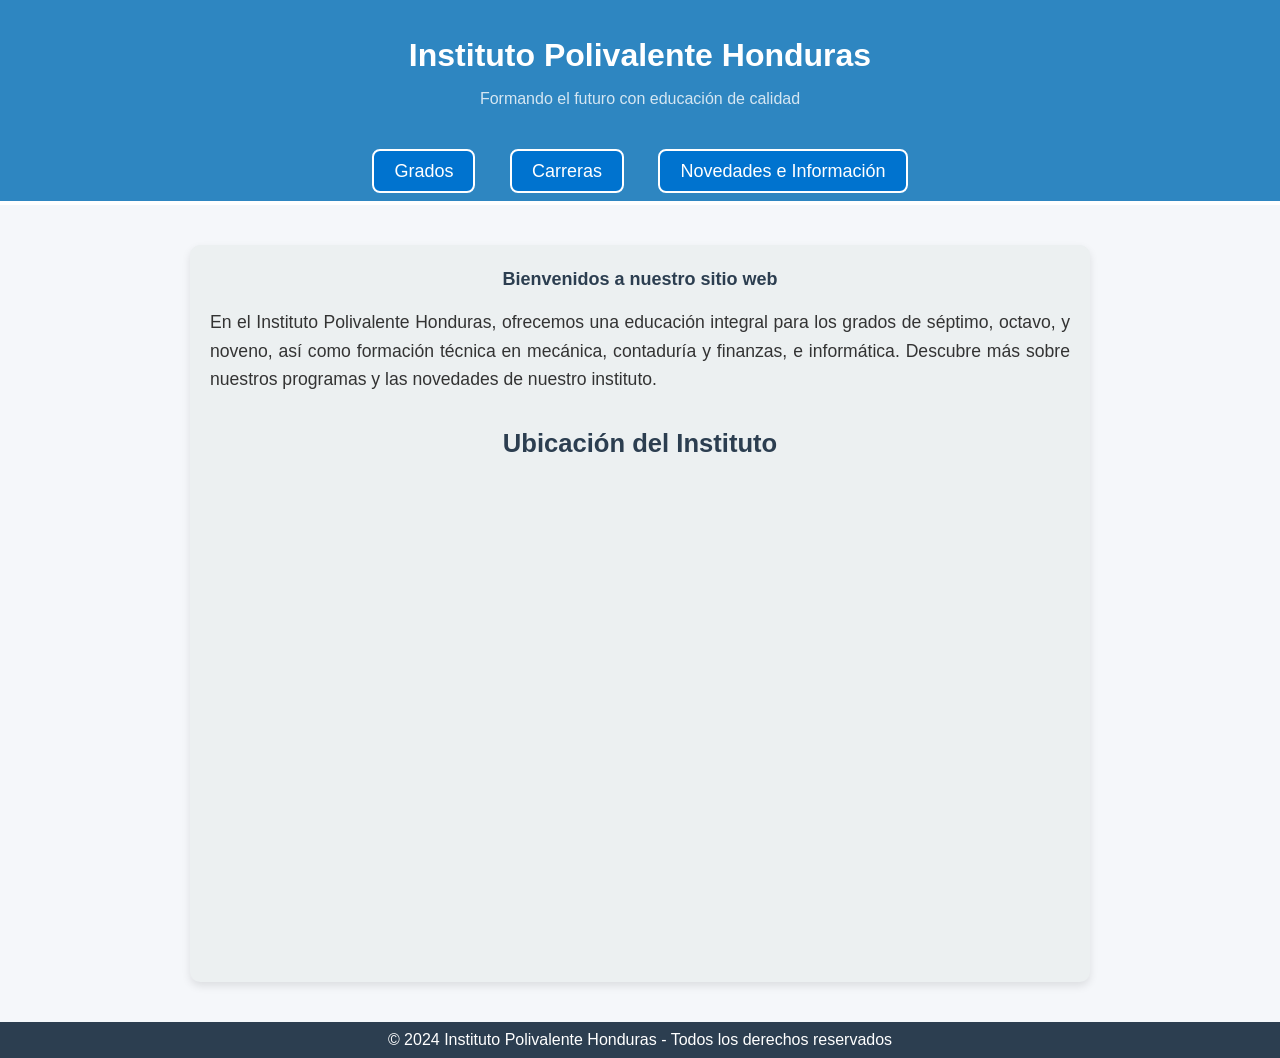
==== index.html @ e366259c "Update index.html" ====
<!DOCTYPE html>
<html lang="es">
<head>
    <meta charset="UTF-8">
    <meta name="viewport" content="width=device-width, initial-scale=1.0">
    <title>Instituto Polivalente Honduras</title>
    <link rel="stylesheet" href="styles.css">
</head>
<body>

    <header class="header">
        <h1 class="logo">Instituto Polivalente Honduras</h1>
        <p class="tagline">Formando el futuro con educación de calidad</p>
    </header>

    <nav class="navbar">
        <a href="grados.html" class="nav-link">Grados</a>
        <a href="carreras.html" class="nav-link">Carreras</a>
        <a href="novedades.html" class="nav-link">Novedades e Información</a>
        
    </nav>

    <main class="main-content">
        <section class="intro">
            <h2 style="font-size: 18px;">Bienvenidos a nuestro sitio web</h2>
            <p>En el Instituto Polivalente Honduras, ofrecemos una educación integral para los grados de séptimo, octavo, y noveno, así como formación técnica en mecánica, contaduría y finanzas, e informática. Descubre más sobre nuestros programas y las novedades de nuestro instituto.</p>
        </section>

        <section id="ubicacion" class="map-section">
            <h2>Ubicación del Instituto</h2>
            <div class="map-container">
                <iframe 
                    src="https://www.google.com/maps/embed?pb=!1m18!1m12!1m3!1d3879.4453518799696!2d-87.72122279999999!3d13.508238799999999!2m3!1f0!2f0!3f0!3m2!1i1024!2i768!4f13.1!3m3!1m2!1s0x8f7ab37facd84163%3A0xeb27e992968ce3ac!2sInstituto%20Polivalente%20%22%20Honduras%20%22%20Alianza%2C%20Valle!5e0!3m2!1ses!2shn!4v1728797459379!5m2!1ses!2shn" 
                    allowfullscreen="" loading="lazy" referrerpolicy="no-referrer-when-downgrade">
                </iframe>
            </div>
        </section>
    </main>

    <footer class="footer">
        <p>© 2024 Instituto Polivalente Honduras - Todos los derechos reservados</p>
    </footer>
   <style>
* {
    margin: 0;
       padding: 0;
        box-sizing: border-box;
    font-family: 'Arial', sans-serif;
}

body {
       background-color: #f5f7fa;
    color: #333;
       line-height: 1.6;
    min-height: 100vh;
}

.header {
    background-color: #2E86C1;
      color: white;
      text-align: center;
      padding: 30px 15px;
}

.logo {
      font-size: 2rem; 
      margin-bottom: 5px;
}

.tagline {
      font-size: 1rem;
      font-weight: 300;
    opacity: 0.8;
} 

.navbar {
    background-color: #2E86C1;
    padding: 15px 0;
    text-align: center;
    border-bottom: 4px solid #FFFFFF;
    position: relative;
}

.navbar::before,
.navbar::after {
    color: white;
    padding: 0px;
       font-size: 15px;
       position: absolute;
       top: 50%;
    transform: translateY(-50%);
}

.navbar::before {
    left: 10px;
}

.navbar::after {
    right: 10px;
}

.nav-link {
      color: white;
       text-decoration: none;
        margin: 10px 15px;
          padding: 10px 20px;
    background-color: #0073CF;
      font-size: 18px;
        border-radius: 8px;
       border: 2px solid #FFFFFF;
    transition: background-color 0.3s, transform 0.2s;
}

.nav-link:hover {
    background-color: white;
    color: #0073CF;
    transform: scale(1.05);
}

@media (max-width: 768px) {
    .nav-link {
          display: block;
          margin: 10px auto;
    }
}

.main-content {
    max-width: 900px;
       margin: 40px auto;
      padding: 20px;
      background-color: #ecf0f1;
     border-radius: 10px;
    box-shadow: 0 4px 8px rgba(0, 0, 0, 0.1);
}

.intro h2 {
    margin-bottom: 15px;
    font-size: 1.8rem;
    color: #2c3e50;
    text-align: center;
}

.intro p {
    margin-bottom: 10px;
    font-size: 1.1rem;
    text-align: justify;
}

.map-section {
    text-align: center;
    margin-top: 30px;
}

.map-section h2 {
    margin-bottom: 15px;
    font-size: 1.6rem;
    color: #2c3e50;
}

.map-container {
    position: relative;
    overflow: hidden;
    padding-bottom: 56.25%;  
    height: 0;
    width: 80%;
    max-width: 800px;
    margin: 0 auto;
}

.map-container iframe {
    position: absolute;
    top: 0;
    left: 0;
    width: 100%;
    height: 100%;
    border: none;
}

.footer {
    background-color: #2c3e50;
    color: white;
    text-align: center;
    padding: 5px;
    margin-top: 18px;
}

@media (max-width: 768px) {
    .logo {
        font-size: 1.5rem;
    }

    .main-content {
        padding: 15px;
    }

    .nav-link {
        display: block;
        margin: 10px 0;
    }
}
</style>
</body>
</html>
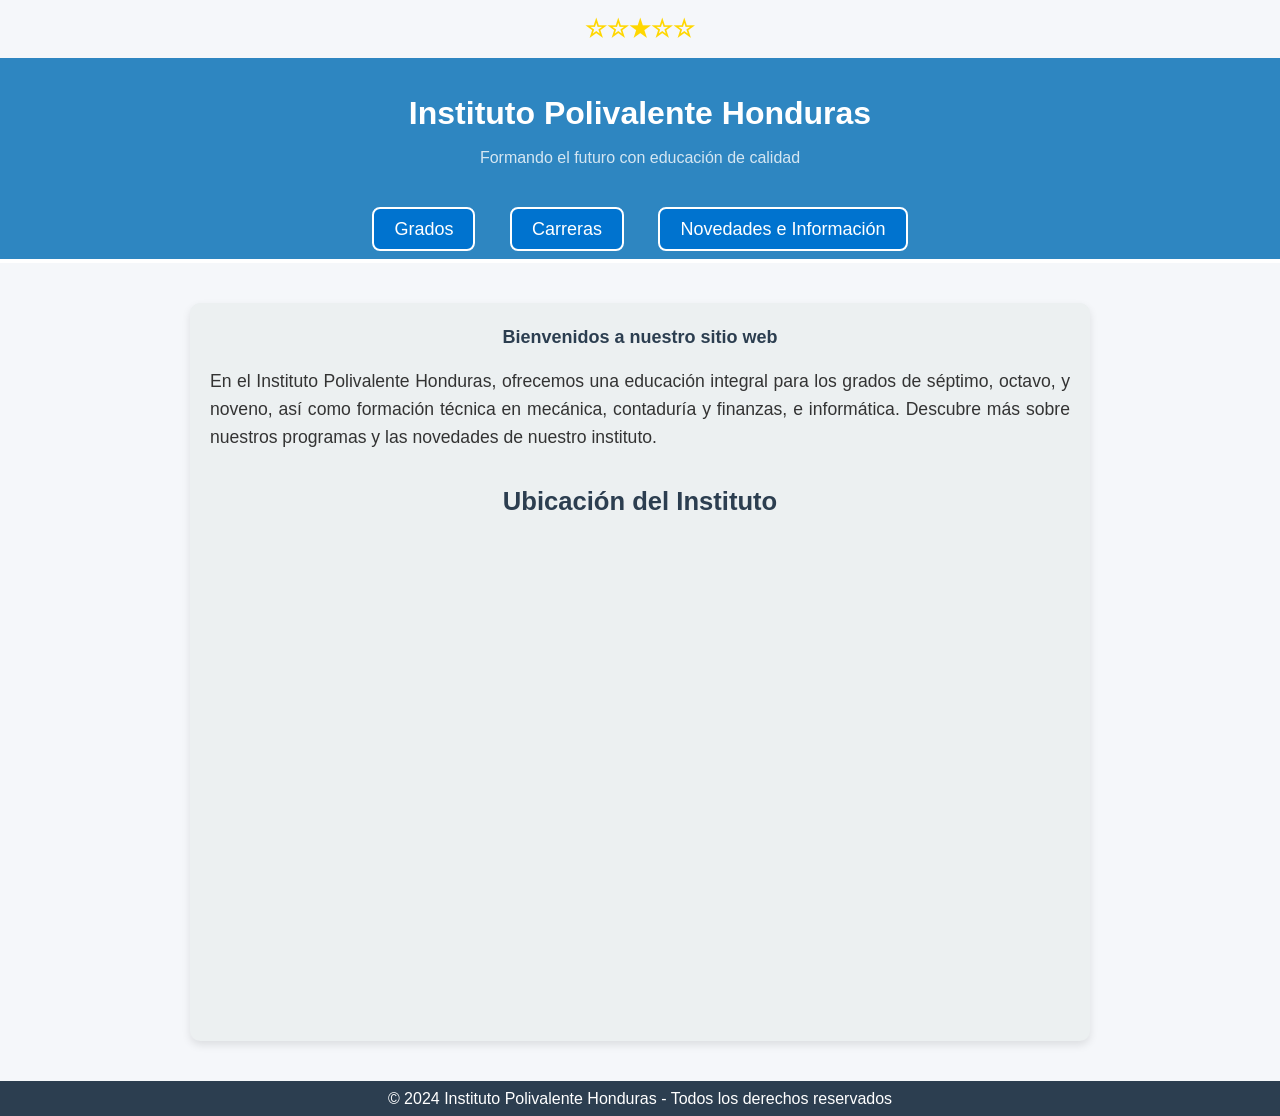
==== commit 8df59803: "Update index.html" ====
--- a/index.html
+++ b/index.html
@@ -7,7 +7,7 @@
     <link rel="stylesheet" href="styles.css">
 </head>
 <body>
-
+      <div class="stars">☆☆★☆☆</div>
     <header class="header">
         <h1 class="logo">Instituto Polivalente Honduras</h1>
         <p class="tagline">Formando el futuro con educación de calidad</p>
@@ -66,6 +66,13 @@
       font-size: 2rem; 
       margin-bottom: 5px;
 }
+     .stars {
+        text-align: center;
+        font-size: 24px;
+        margin: 10px 0;
+        color: gold;
+        font-weight: bold;
+}
 
 .tagline {
       font-size: 1rem;
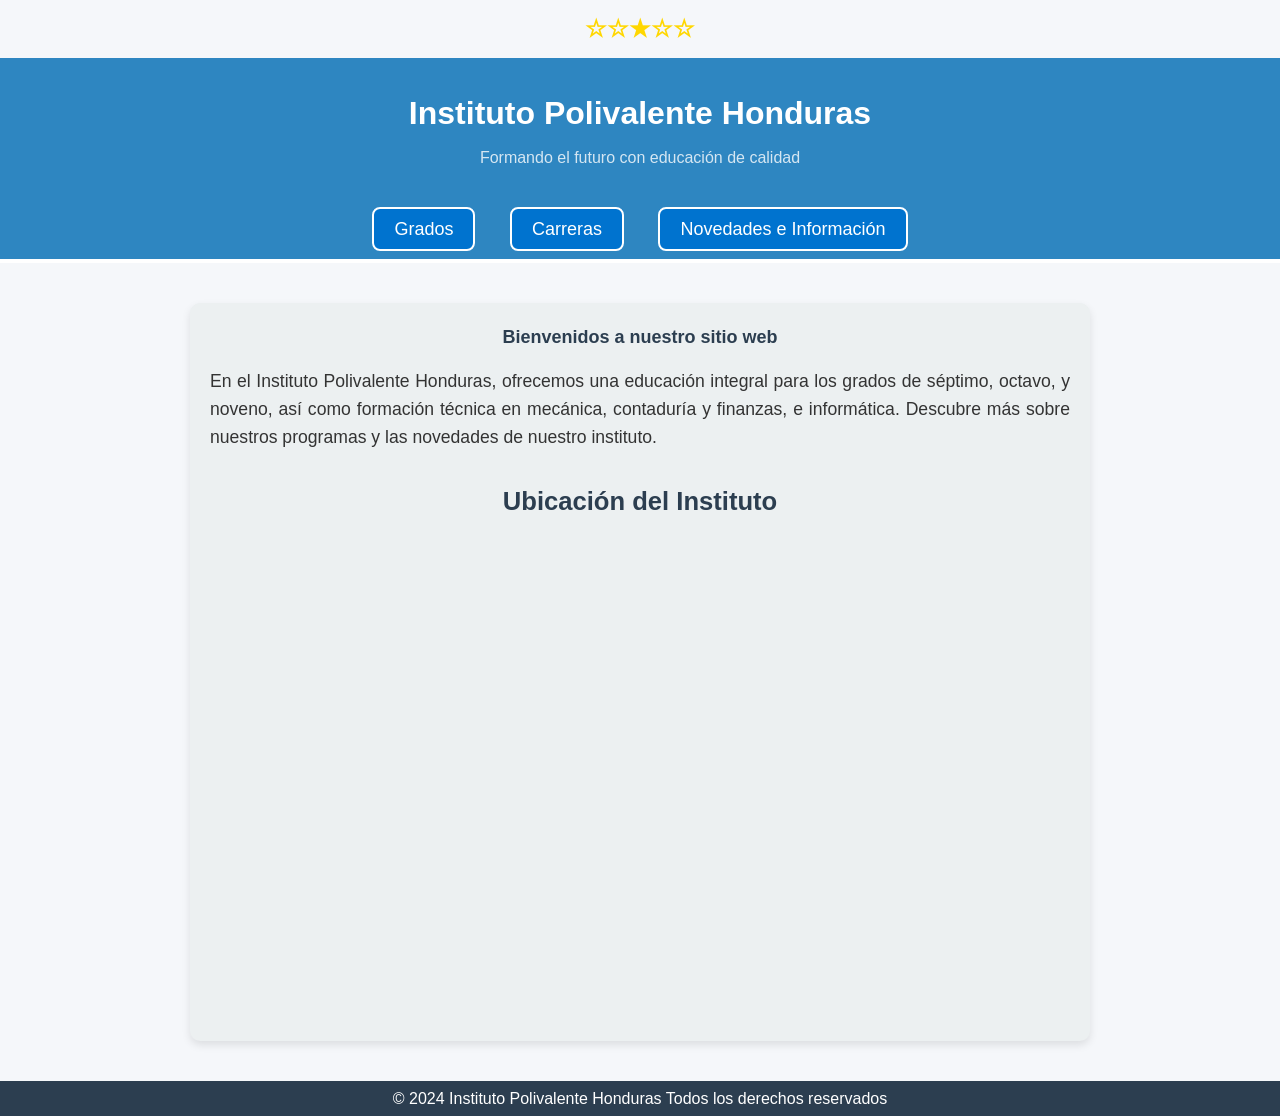
==== commit 001d6787: "Update index.html" ====
--- a/index.html
+++ b/index.html
@@ -38,7 +38,7 @@
     </main>
 
     <footer class="footer">
-        <p>© 2024 Instituto Polivalente Honduras - Todos los derechos reservados</p>
+        <p>© 2024 Instituto Polivalente Honduras Todos los derechos reservados</p>
     </footer>
    <style>
 * {
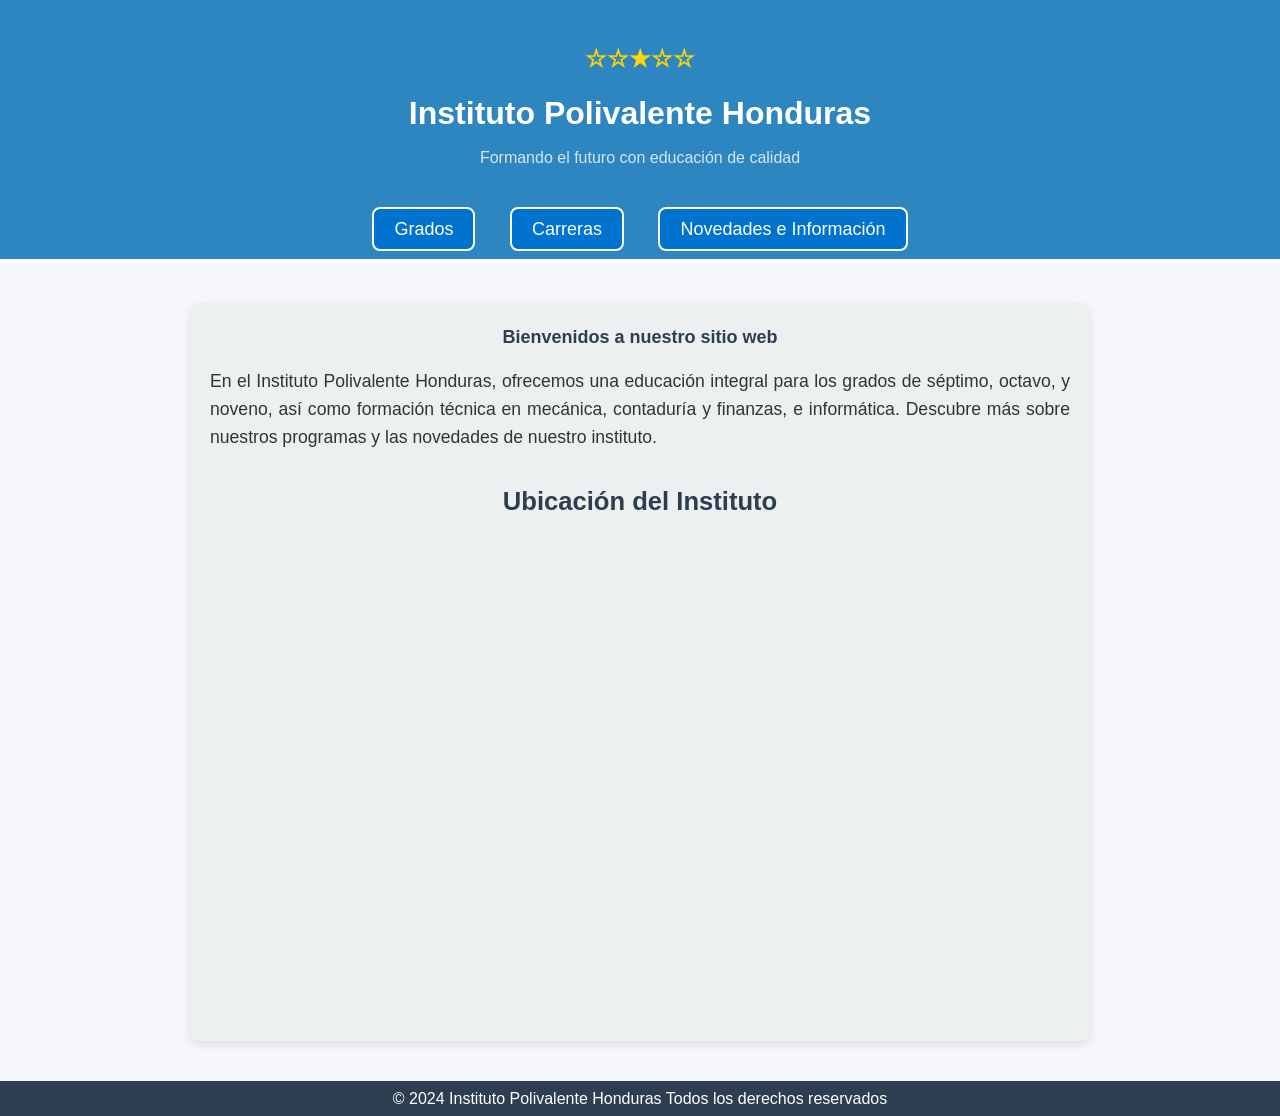
==== commit 8fdfa859: "Update index.html" ====
--- a/index.html
+++ b/index.html
@@ -7,8 +7,8 @@
     <link rel="stylesheet" href="styles.css">
 </head>
 <body>
-      <div class="stars">☆☆★☆☆</div>
     <header class="header">
+        <div class="stars">☆☆★☆☆</div>
         <h1 class="logo">Instituto Polivalente Honduras</h1>
         <p class="tagline">Formando el futuro con educación de calidad</p>
     </header>
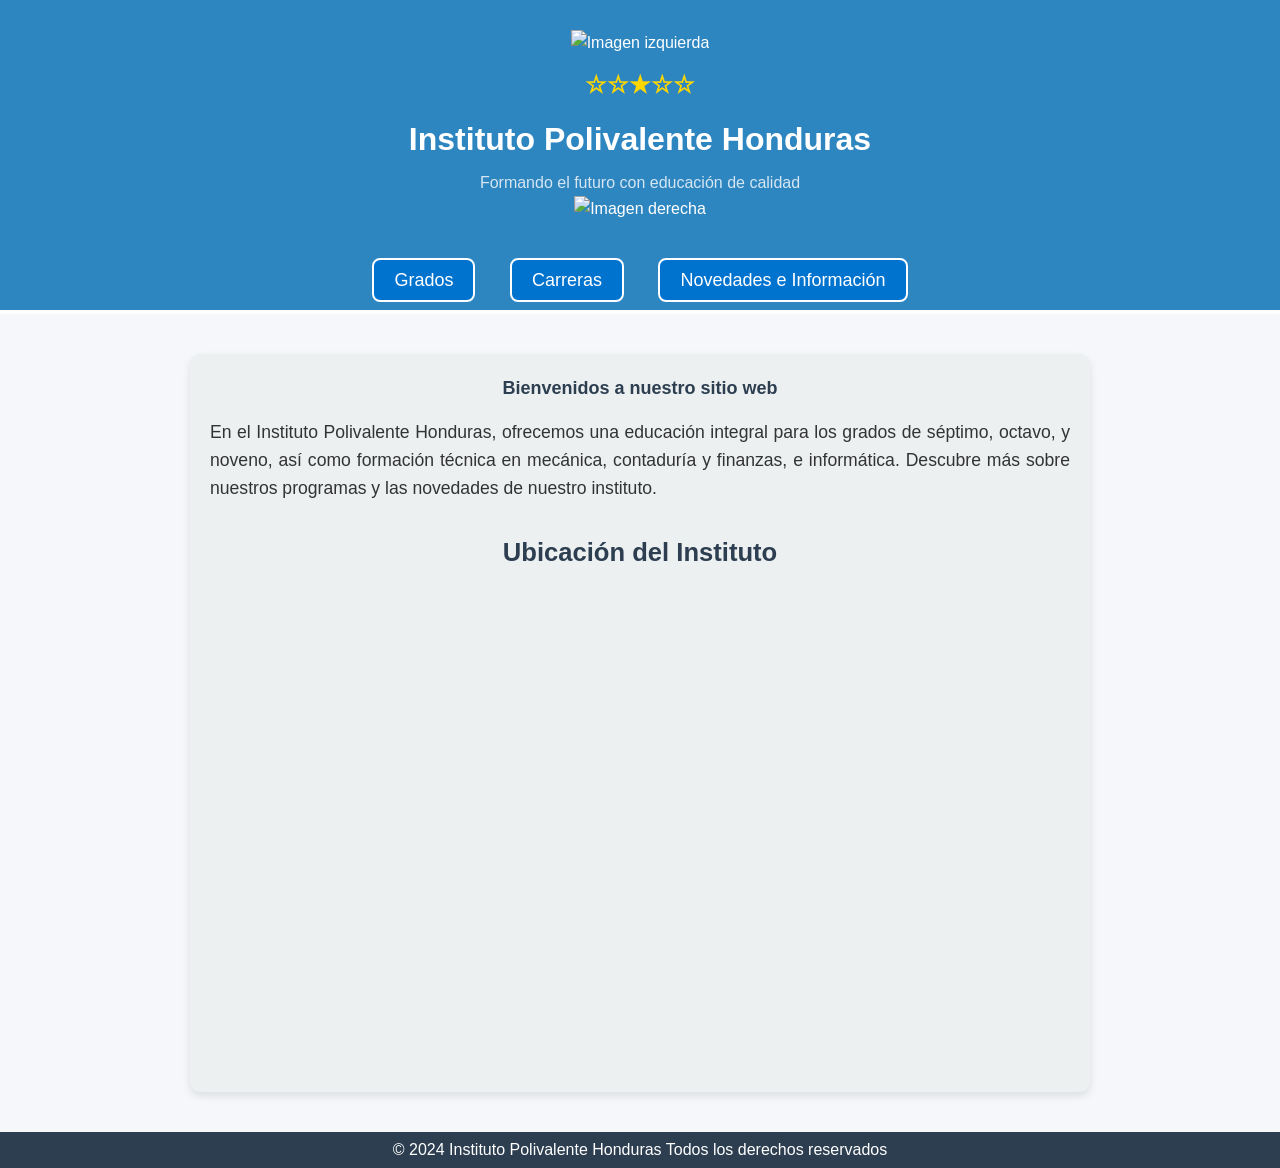
==== commit 38309c80: "Update index.html" ====
--- a/index.html
+++ b/index.html
@@ -7,10 +7,14 @@
     <link rel="stylesheet" href="styles.css">
 </head>
 <body>
-    <header class="header">
-        <div class="stars">☆☆★☆☆</div>
-        <h1 class="logo">Instituto Polivalente Honduras</h1>
-        <p class="tagline">Formando el futuro con educación de calidad</p>
+   <header class="header">
+        <img src="Logo Hd iph.jpg" class="left-image" alt="Imagen izquierda">
+        <div class="header-content">
+            <div class="stars">☆☆★☆☆</div>
+            <h1 class="logo">Instituto Polivalente Honduras</h1>
+            <p class="tagline">Formando el futuro con educación de calidad</p>
+        </div>
+        <img src="Logo Hd iph.jpg" class="right-image" alt="Imagen derecha">
     </header>
 
     <nav class="navbar">
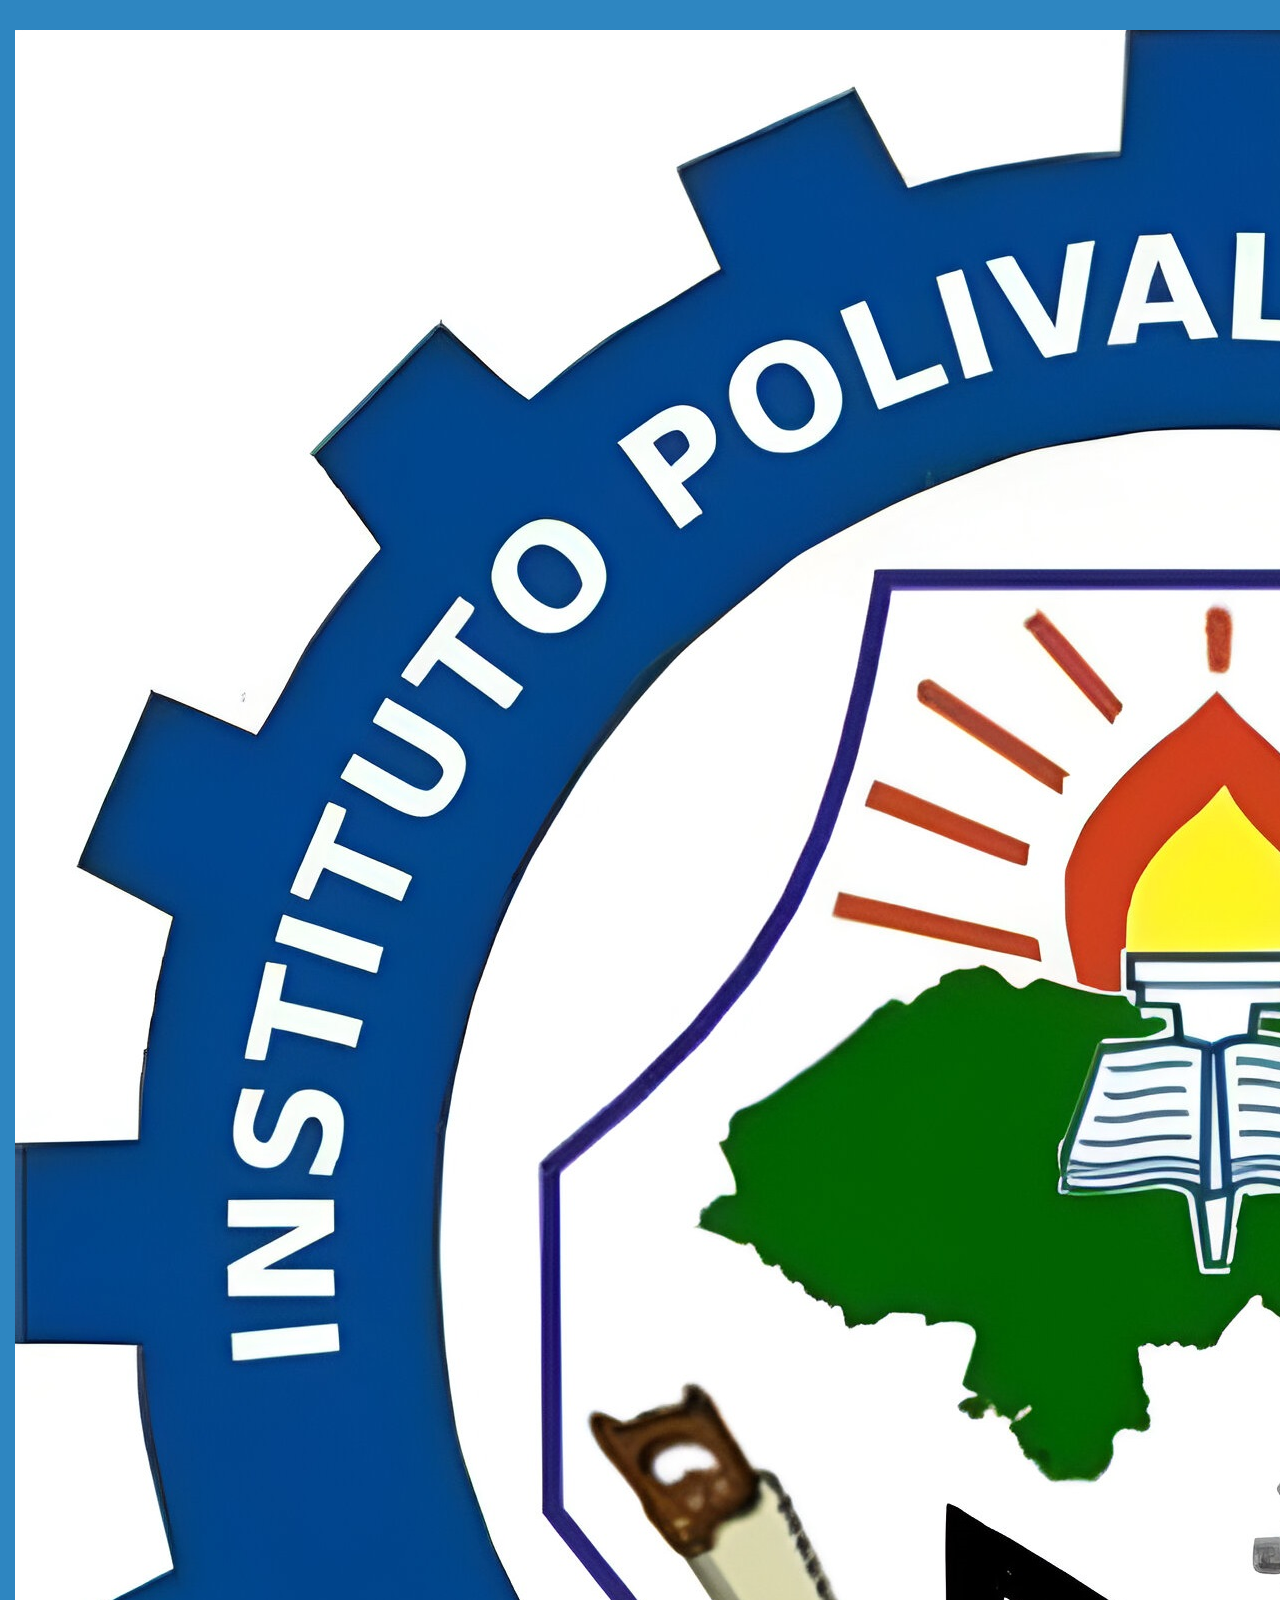
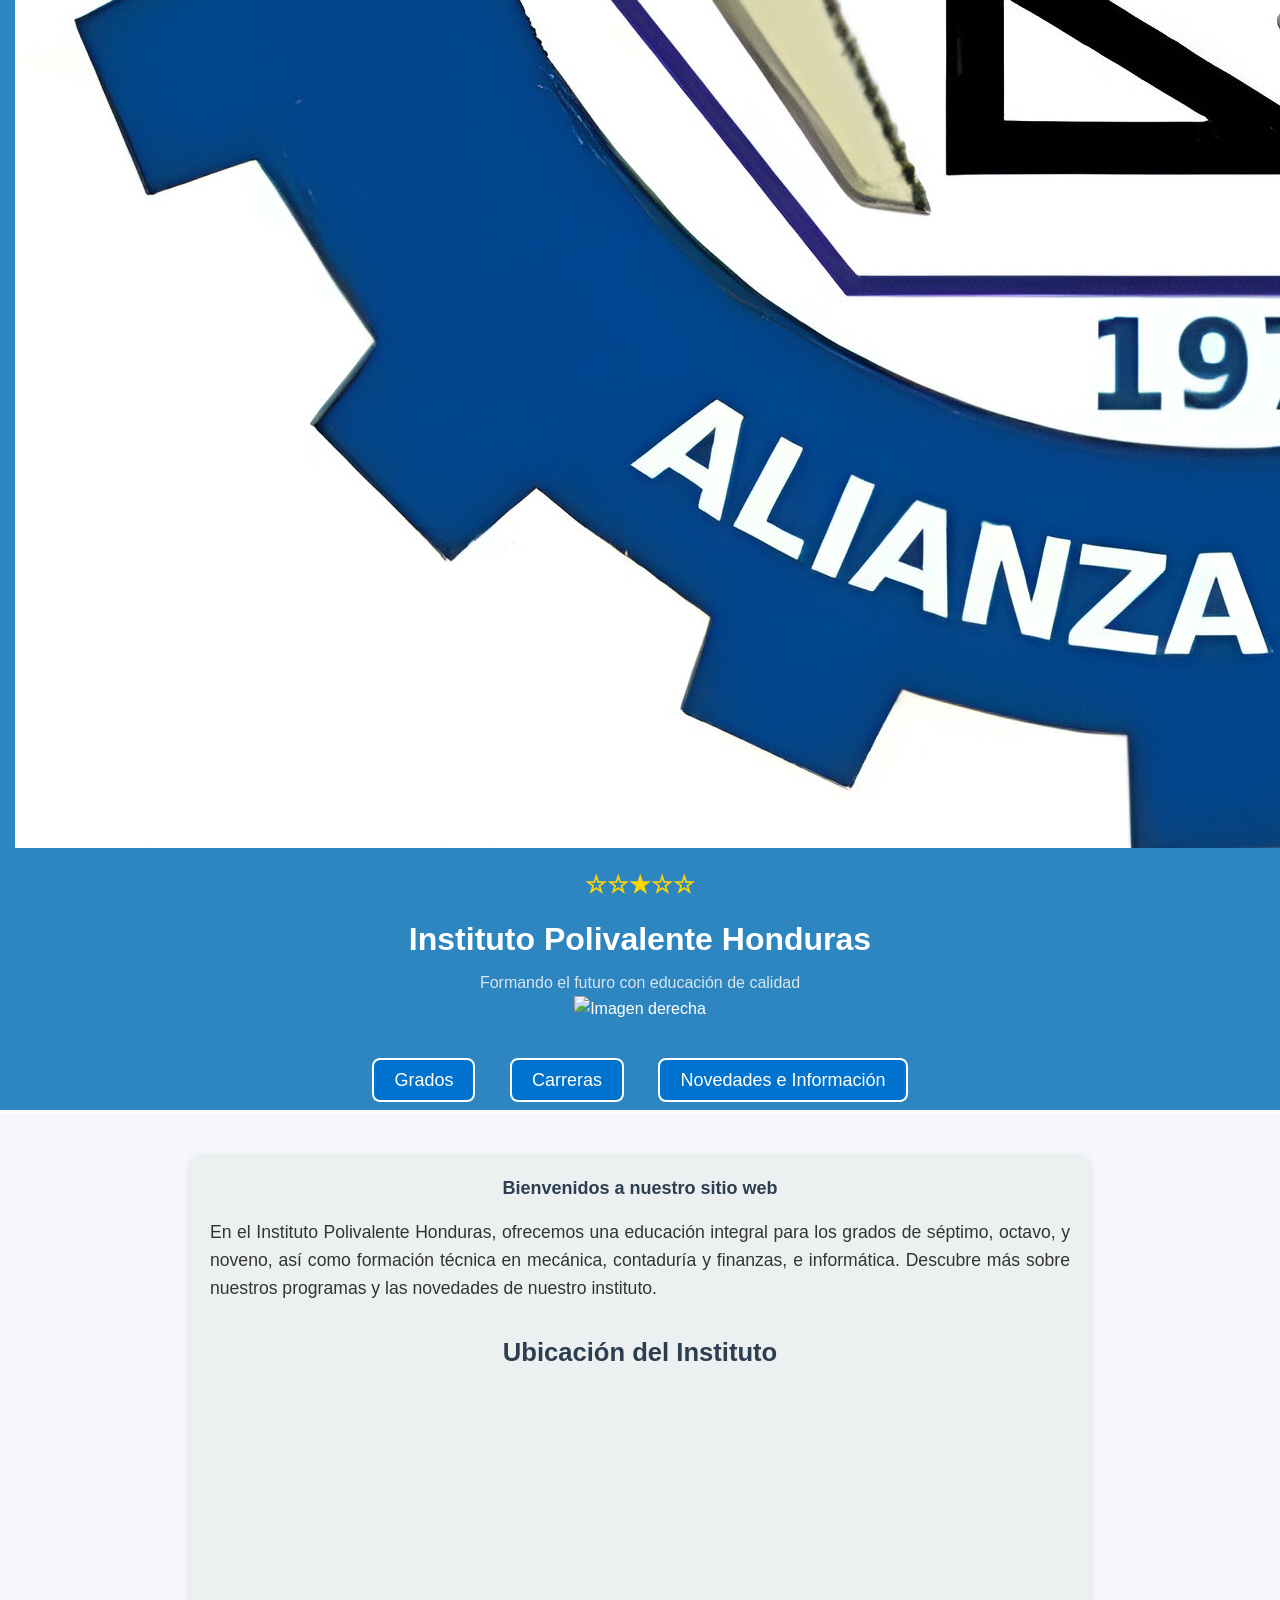
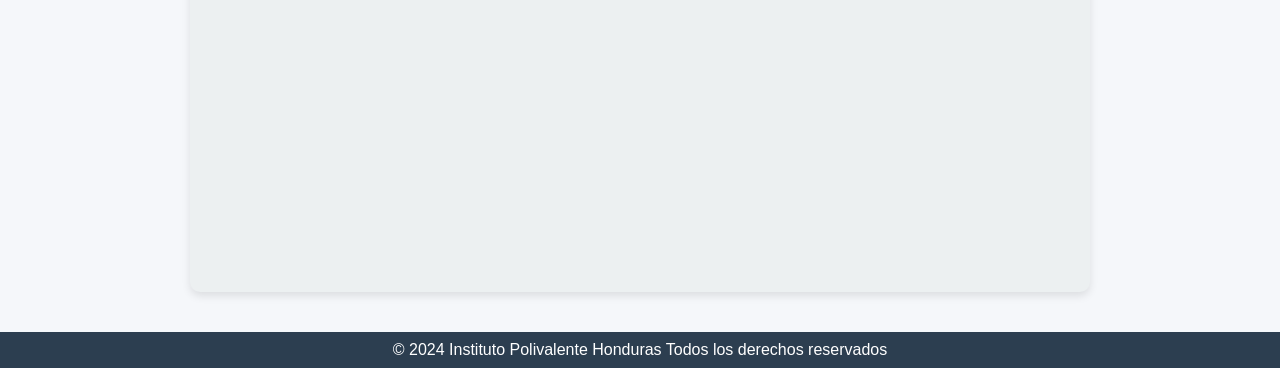
==== commit 27300d80: "Update index.html" ====
--- a/index.html
+++ b/index.html
@@ -8,13 +8,13 @@
 </head>
 <body>
    <header class="header">
-        <img src="Logo Hd iph.jpg" class="left-image" alt="Imagen izquierda">
+        <img src="Imagenes/Logo Hd iph.jpg" class="left-image" alt="Imagen izquierda">
         <div class="header-content">
             <div class="stars">☆☆★☆☆</div>
             <h1 class="logo">Instituto Polivalente Honduras</h1>
             <p class="tagline">Formando el futuro con educación de calidad</p>
         </div>
-        <img src="Logo Hd iph.jpg" class="right-image" alt="Imagen derecha">
+        <img src="ImagenesLogo Hd iph.jpg" class="right-image" alt="Imagen derecha">
     </header>
 
     <nav class="navbar">
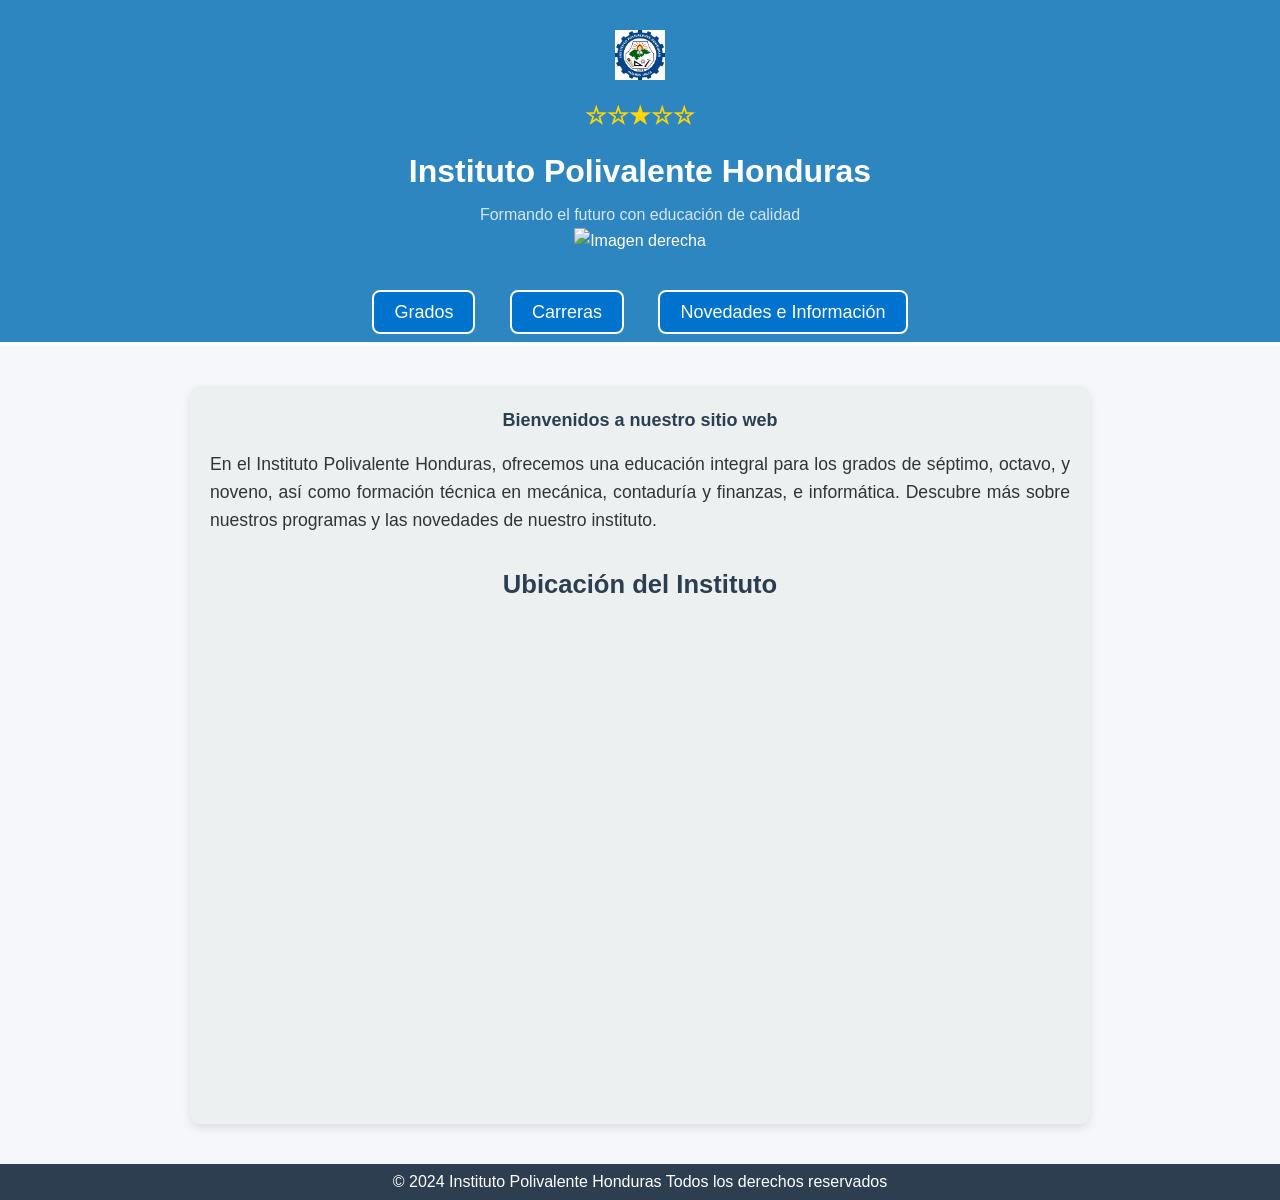
==== commit 39509dde: "Update index.html" ====
--- a/index.html
+++ b/index.html
@@ -91,7 +91,14 @@
     border-bottom: 4px solid #FFFFFF;
     position: relative;
 }
-
+       
+
+.left-image, .right-image {
+    width: 50px; 
+    height: auto;
+}
+
+       
 .navbar::before,
 .navbar::after {
     color: white;
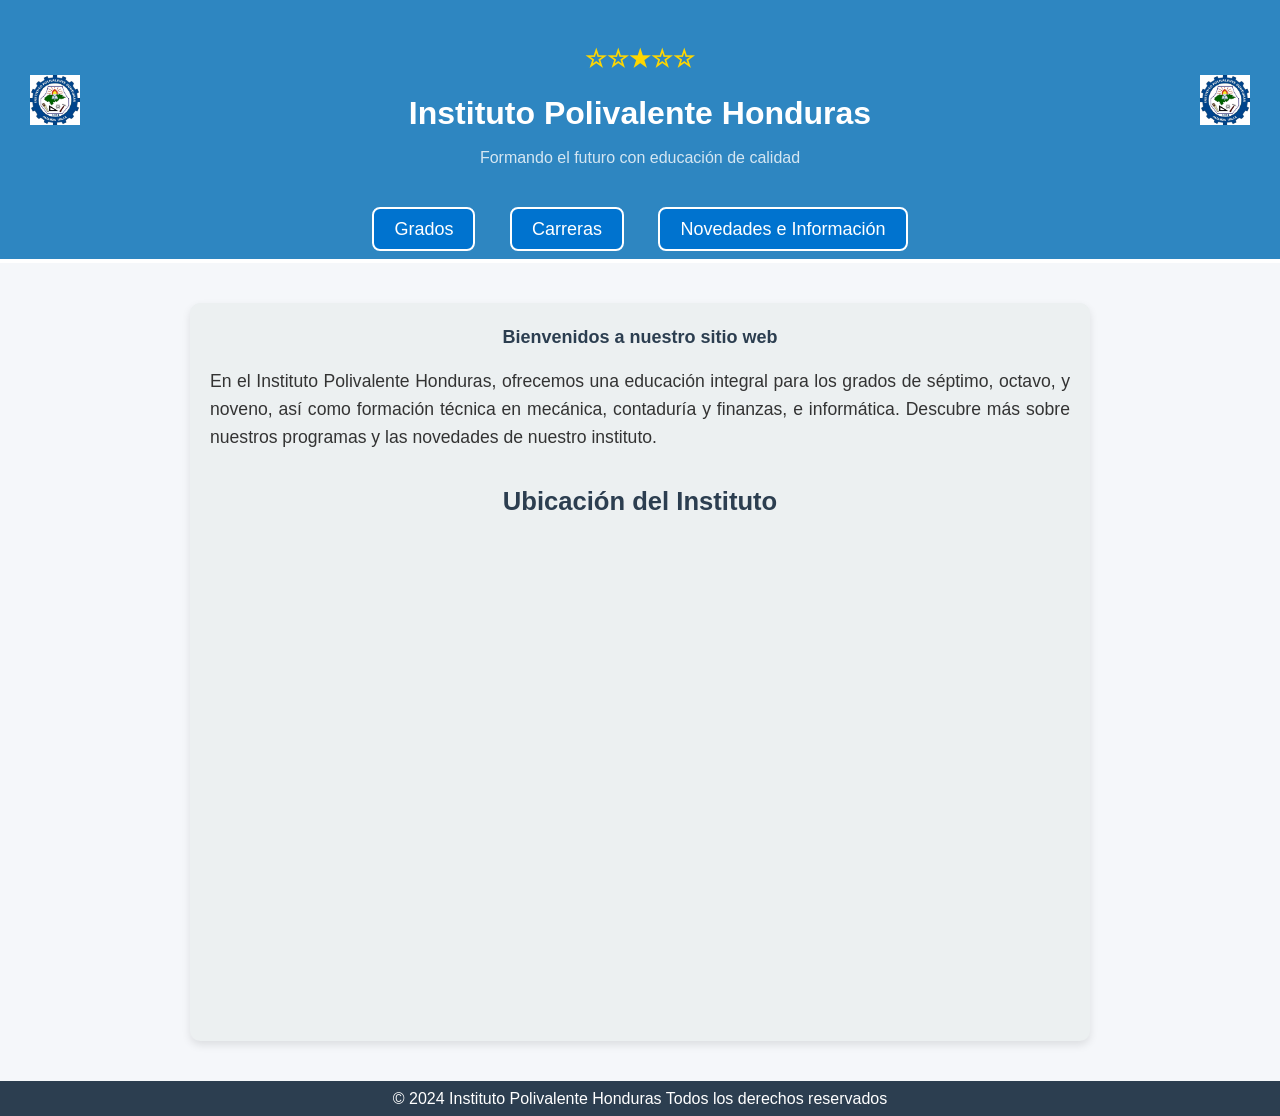
==== commit 19f1953f: "Update index.html" ====
--- a/index.html
+++ b/index.html
@@ -8,14 +8,14 @@
 </head>
 <body>
    <header class="header">
-        <img src="Imagenes/Logo Hd iph.jpg" class="left-image" alt="Imagen izquierda">
-        <div class="header-content">
-            <div class="stars">☆☆★☆☆</div>
-            <h1 class="logo">Instituto Polivalente Honduras</h1>
-            <p class="tagline">Formando el futuro con educación de calidad</p>
-        </div>
-        <img src="ImagenesLogo Hd iph.jpg" class="right-image" alt="Imagen derecha">
-    </header>
+    <img src="Imagenes/Logo Hd iph.jpg" class="left-image" alt="Imagen izquierda">
+    <div class="header-content">
+        <div class="stars">☆☆★☆☆</div>
+        <h1 class="logo">Instituto Polivalente Honduras</h1>
+        <p class="tagline">Formando el futuro con educación de calidad</p>
+    </div>
+    <img src="Imagenes/Logo Hd iph.jpg" class="right-image" alt="Imagen derecha">
+</header>
 
     <nav class="navbar">
         <a href="grados.html" class="nav-link">Grados</a>
@@ -61,29 +61,50 @@
 
 .header {
     background-color: #2E86C1;
-      color: white;
-      text-align: center;
-      padding: 30px 15px;
+    color: white;
+    padding: 30px;
+    display: flex;  
+    align-items: center;
+    justify-content: space-between;
+}
+
+.header-content {
+    text-align: center;
+    flex: 1;  
+}
+
+.left-image, .right-image {
+    width: 60px;  
+    height: auto;
 }
 
 .logo {
-      font-size: 2rem; 
-      margin-bottom: 5px;
-}
-     .stars {
-        text-align: center;
-        font-size: 24px;
-        margin: 10px 0;
-        color: gold;
-        font-weight: bold;
+    font-size: 2rem;
+    margin-bottom: 5px;
+}
+
+.stars {
+    font-size: 24px;
+    margin: 10px 0;
+    color: gold;
+    font-weight: bold;
 }
 
 .tagline {
-      font-size: 1rem;
-      font-weight: 300;
+    font-size: 1rem;
+    font-weight: 300;
     opacity: 0.8;
-} 
-
+}
+
+@media (max-width: 768px) {
+    .header {
+        flex-direction: column;  
+    }
+
+    .left-image, .right-image {
+        display: none;  
+    }
+}
 .navbar {
     background-color: #2E86C1;
     padding: 15px 0;
